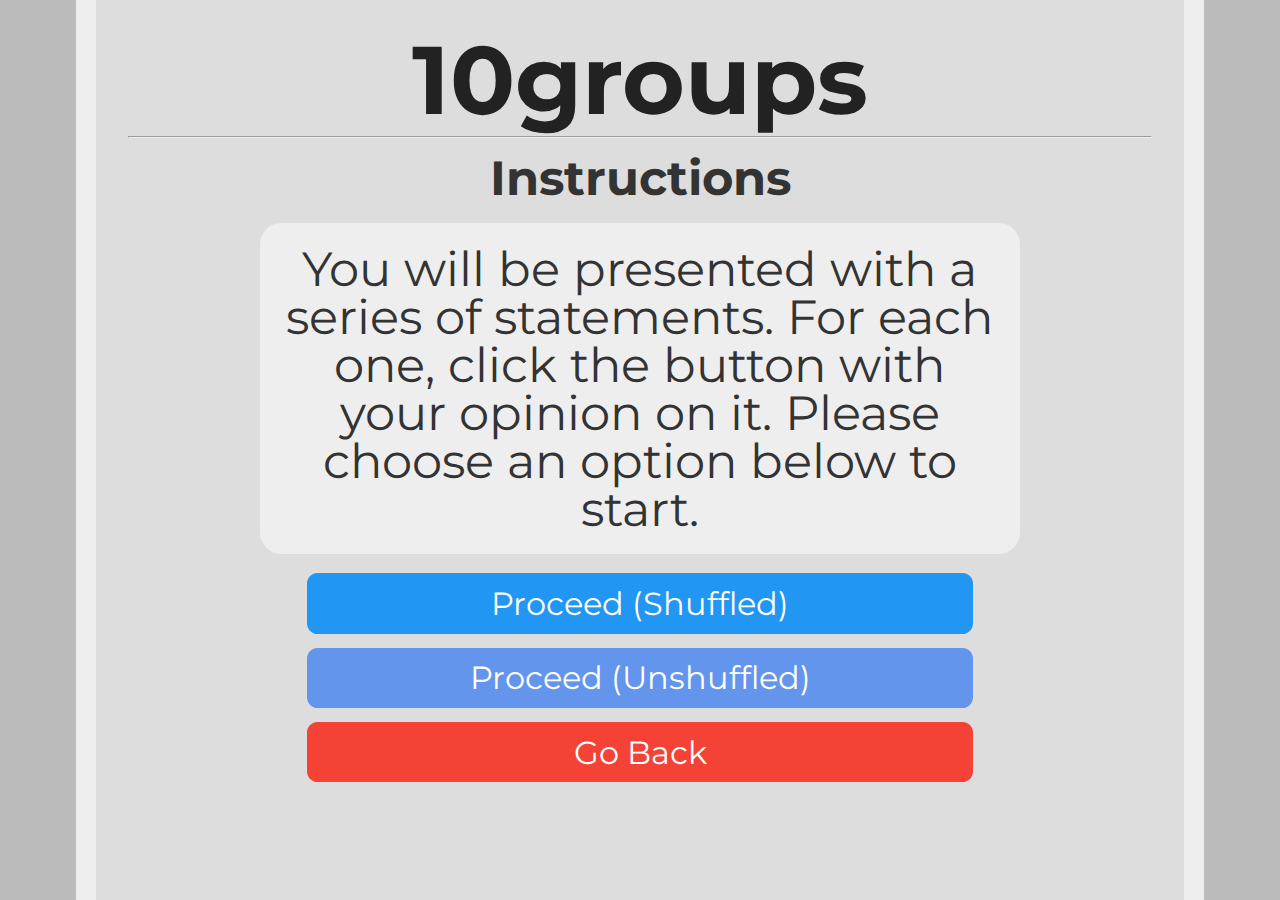
==== instructions.html @ eb8f74ca "Update instructions.html" ====
<head>
    <link href="https://fonts.googleapis.com/css?family=Montserrat:300,400,700|Roboto:400,700" rel="stylesheet">
    <link href='style.css' rel='stylesheet' type='text/css'>
    <title>10groups Quiz</title>
    <link rel="icon" type="x-icon" href="icon.png">
    <link rel="shortcut icon" type="x-icon" href="icon.png">
<meta charset="utf-8">
    
<!-- Global site tag (gtag.js) - Google Analytics; No Personal Information Collected -->
<script async src="https://www.googletagmanager.com/gtag/js?id=UA-173028192-1"></script>
<script>
         window.dataLayer = window.dataLayer || [];
         function gtag(){dataLayer.push(arguments);}
         gtag('js', new Date());

         gtag('config', 'UA-173028192-1');
</script>
    
</head>
<body>    
    <h1>10groups</h1>
    <hr>
    <h2 style="text-align:center;">Instructions</h2>
    <p class="question">You will be presented with a series of statements. For each one, click the button with your opinion on it. Please choose an option below to start.</p>
    <button class="button" onclick="location.href='quiz.html?shuffle=true';" style="background-color: #2196f3;">Proceed (Shuffled)</button> <br>
    <button class="button" onclick="location.href='quiz.html';" style="background-color: #6495ED;">Proceed (Unshuffled)</button> <br>
    <button class="button" onclick="location.href='index.html';" style="background-color: #f44336;">Go Back</button> <br>
</body>
---- style.css ----
html {
    background-color: #bbbbbb;
    padding: 0px;
}
body {
    width: 80%;
    min-height: calc(100vh - 4em);
    margin: 0 auto;
    padding: 2em;
    background-color: #dddddd;
    border-color: #eeeeee;
    border-left-style: solid;
    border-right-style: solid;
    border-width: 20px;
}
p {
    color: #444444;
    font-family: 'Roboto', sans-serif;
    font-size: 16pt;
    line-height: 1;
    margin: 4pt;
}
p.value-description {
    text-indent: -16pt;
    margin-left: 20pt;
}
label {
    color: #444444;
    font-family: 'Roboto', sans-serif;
    font-size: 18px;
    line-height: 1;
    font-weight: bold;
    margin: 4pt;
    width: 15%;
}
a{
    color: #2222DD;
}
a:hover{
    color: #22DDDD;
}
p.value-description {
    text-indent: -16pt;
    margin-left: 20pt;
}
p.question {
    margin: 16pt auto;
    color: #333333;
    font-family: 'Montserrat', sans-serif;
    font-weight: normal;
    width: 70%;
    min-width: 500pt;
    min-height: 144pt;
    background-color: #eeeeee;
    padding: 16pt;
    border-radius: 16pt;
    font-size: 36pt;
    display: flex;
    justify-content: center;
    align-items: center;
    text-align: center;

}
h1 {
    color: #222222;
    font-family: 'Montserrat', sans-serif;
    font-size: 72pt;
    text-align: center;
    line-height: 72pt;
    margin-top: 0pt;
    margin-bottom: 0pt;
}
h2 {
    color: #333333;
    font-family: 'Montserrat', sans-serif;
    font-size: 36pt;
    line-height: 36pt;
    margin-top: 12pt;
    margin-bottom: 0pt;
}
li {
    font-size: 16pt;
    text-indent: 16pt;
}
a {
    font-family: inherit;
}
img.center {
    display: block;
    margin: 1em auto;
    width: 50%;
    min-width: 500pt;
}
img {
    display: block;
    margin: 1em auto;
    width: 50%;
    min-width: 500pt;
}
.center {
    margin: auto;
    width: 80%;
    min-width: 500pt;
    padding: 10px;
    text-align: center;
} 
.label-l {
    width: 12%;
    text-align: right;
    padding-right: 10px;
    display: inline-block;
    font-size: 14pt;
}
.label-r {
    width: 12%;
    text-align: left;
    padding-left: 10px;
    display: inline-block;
    font-size: 14pt;
}
.button {
    background-color: #2196f3;
    font-family: 'Montserrat', sans-serif;
    border: none;
    border-radius: 8pt;
    color: white;
    padding: 8pt;
    width: 50%;
    min-width: 500pt;
    text-align: center;
    text-decoration: none;
    display: block;
    font-size: 24pt;
    margin: -2px auto;
    cursor: pointer;
}
.small_button, .small_button_off {
    background-color: #333;
    font-family: 'Montserrat', sans-serif;
    border: none;
    border-radius: 8pt;
    color: white;
    padding: 8pt;
    width: 10%;
    min-width: 100pt;
    text-align: center;
    text-decoration: none;
    display: block;
    font-size: 18pt;
    margin: -2px auto;
    cursor: pointer;
}
.small_button_off {
    background-color: #ddd;
    color: #888;
    border: 2px solid #888;
    cursor: not-allowed;
    margin: -4px auto;
}
div.text-wrapper {
    font-family: 'Montserrat', sans-serif;
    font-size: 36pt;
    line-height: 36pt;
    color: #222222;
    display: inline-block;
}
span.weight-300 {
    font-weight: 300;
}
#canvas {
    border-color: #444444;
    border-style: solid;
    border-width: 2px;
    border-radius: 8pt;
    display: block;
    margin: 8pt;
    margin-left: auto;
    margin-right: auto;
    min-width: 500px;
    max-width: 80%;
}
#heatmap {
    border-color: #444444;
    border-style: solid;
    border-width: 2px;
    border-radius: 8pt;
    display: block;
    margin: 8pt;
    margin-left: auto;
    margin-right: auto;
    min-width: 500px;
    max-width: 50%;
}
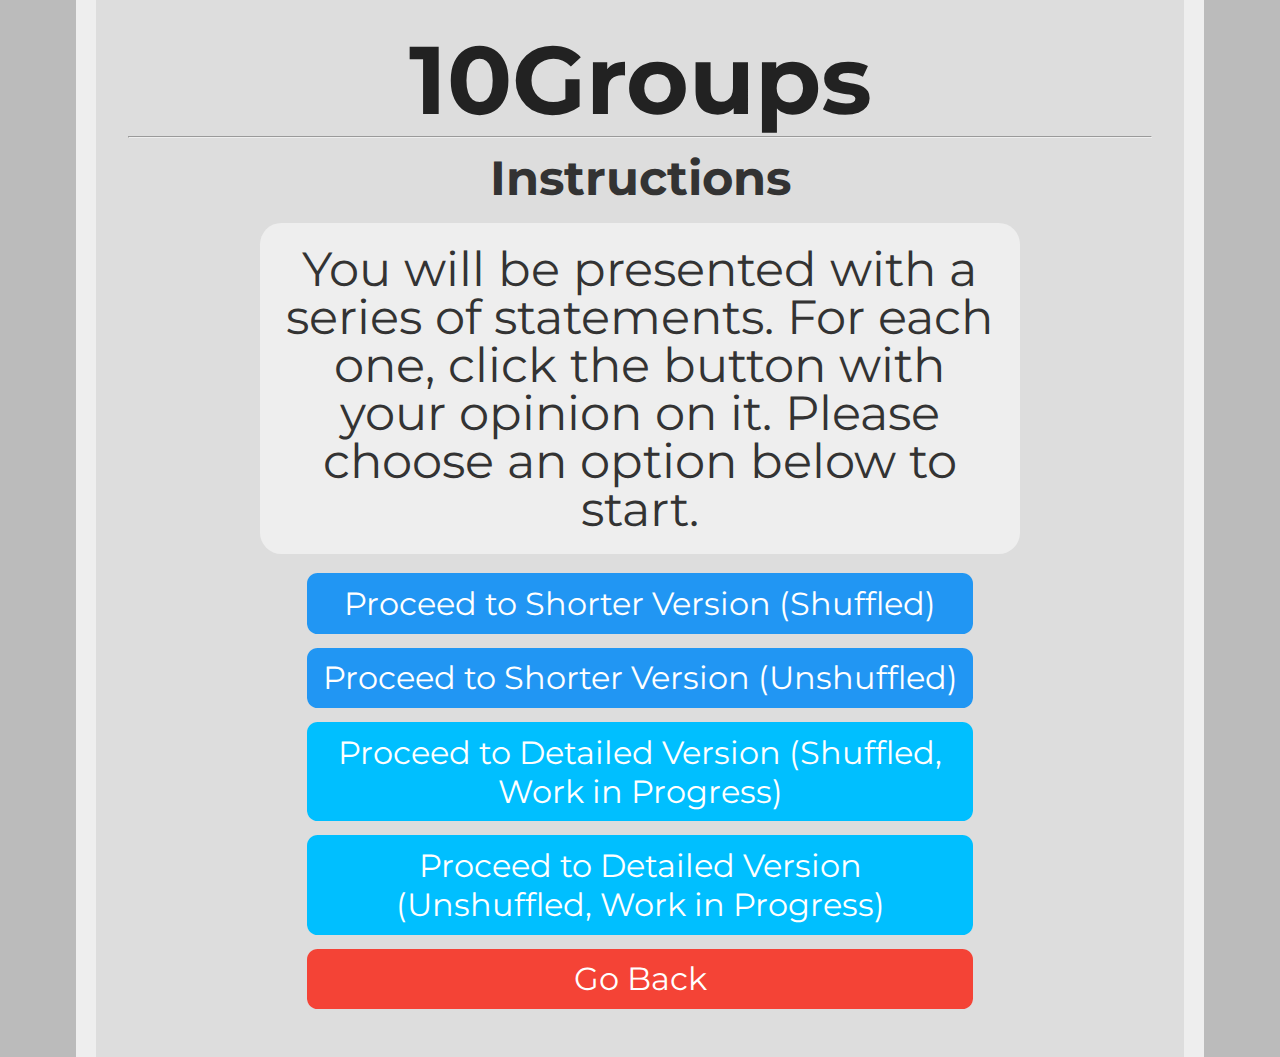
==== commit 5eef07e7: "Update instructions.html" ====
--- a/instructions.html
+++ b/instructions.html
@@ -1,7 +1,7 @@
 <head>
     <link href="https://fonts.googleapis.com/css?family=Montserrat:300,400,700|Roboto:400,700" rel="stylesheet">
     <link href='style.css' rel='stylesheet' type='text/css'>
-    <title>10groups Quiz</title>
+    <title>10Groups Quiz</title>
     <link rel="icon" type="x-icon" href="icon.png">
     <link rel="shortcut icon" type="x-icon" href="icon.png">
 <meta charset="utf-8">
@@ -18,11 +18,13 @@
     
 </head>
 <body>    
-    <h1>10groups</h1>
+    <h1>10Groups</h1>
     <hr>
     <h2 style="text-align:center;">Instructions</h2>
     <p class="question">You will be presented with a series of statements. For each one, click the button with your opinion on it. Please choose an option below to start.</p>
-    <button class="button" onclick="location.href='quiz.html?shuffle=true';" style="background-color: #2196f3;">Proceed (Shuffled)</button> <br>
-    <button class="button" onclick="location.href='quiz.html';" style="background-color: #6495ED;">Proceed (Unshuffled)</button> <br>
+    <button class="button" onclick="location.href='quiz.html?shuffle=true';" style="background-color: #2196f3;">Proceed to Shorter Version (Shuffled)</button> <br>
+    <button class="button" onclick="location.href='quiz.html?shuffle=false';" style="background-color: #2196f3;">Proceed to Shorter Version (Unshuffled)</button> <br>
+    <button class="button" onclick="location.href='quiz.html?shuffle=true';" style="background-color: #00BFFF;">Proceed to Detailed Version (Shuffled, Work in Progress)</button> <br>
+    <button class="button" onclick="location.href='quiz.html?shuffle=false';" style="background-color: #00BFFF;">Proceed to Detailed Version (Unshuffled, Work in Progress)</button> <br>
     <button class="button" onclick="location.href='index.html';" style="background-color: #f44336;">Go Back</button> <br>
 </body>
--- a/style.css
+++ b/style.css
@@ -20,6 +20,13 @@
     line-height: 1;
     margin: 4pt;
 }
+li {
+    color: #444444;
+    font-family: 'Roboto', sans-serif;
+    font-size: 16pt;
+    line-height: 1;
+    margin: 4pt;
+}
 p.value-description {
     text-indent: -16pt;
     margin-left: 20pt;
@@ -33,11 +40,16 @@
     margin: 4pt;
     width: 15%;
 }
-a{
+a {
     color: #2222DD;
 }
 a:hover{
     color: #22DDDD;
+}
+.ideology-link {
+    color: #2222DD;
+    font-weight: 300;
+    text-decoration: underline;
 }
 p.value-description {
     text-indent: -16pt;
@@ -78,6 +90,14 @@
     margin-top: 12pt;
     margin-bottom: 0pt;
 }
+h3 {
+    color: #333333;
+    font-family: 'Montserrat', sans-serif;
+    font-size: 18pt;
+    line-height: 18pt;
+    margin-top: 12pt;
+    margin-bottom: 0pt;
+}
 li {
     font-size: 16pt;
     text-indent: 16pt;
